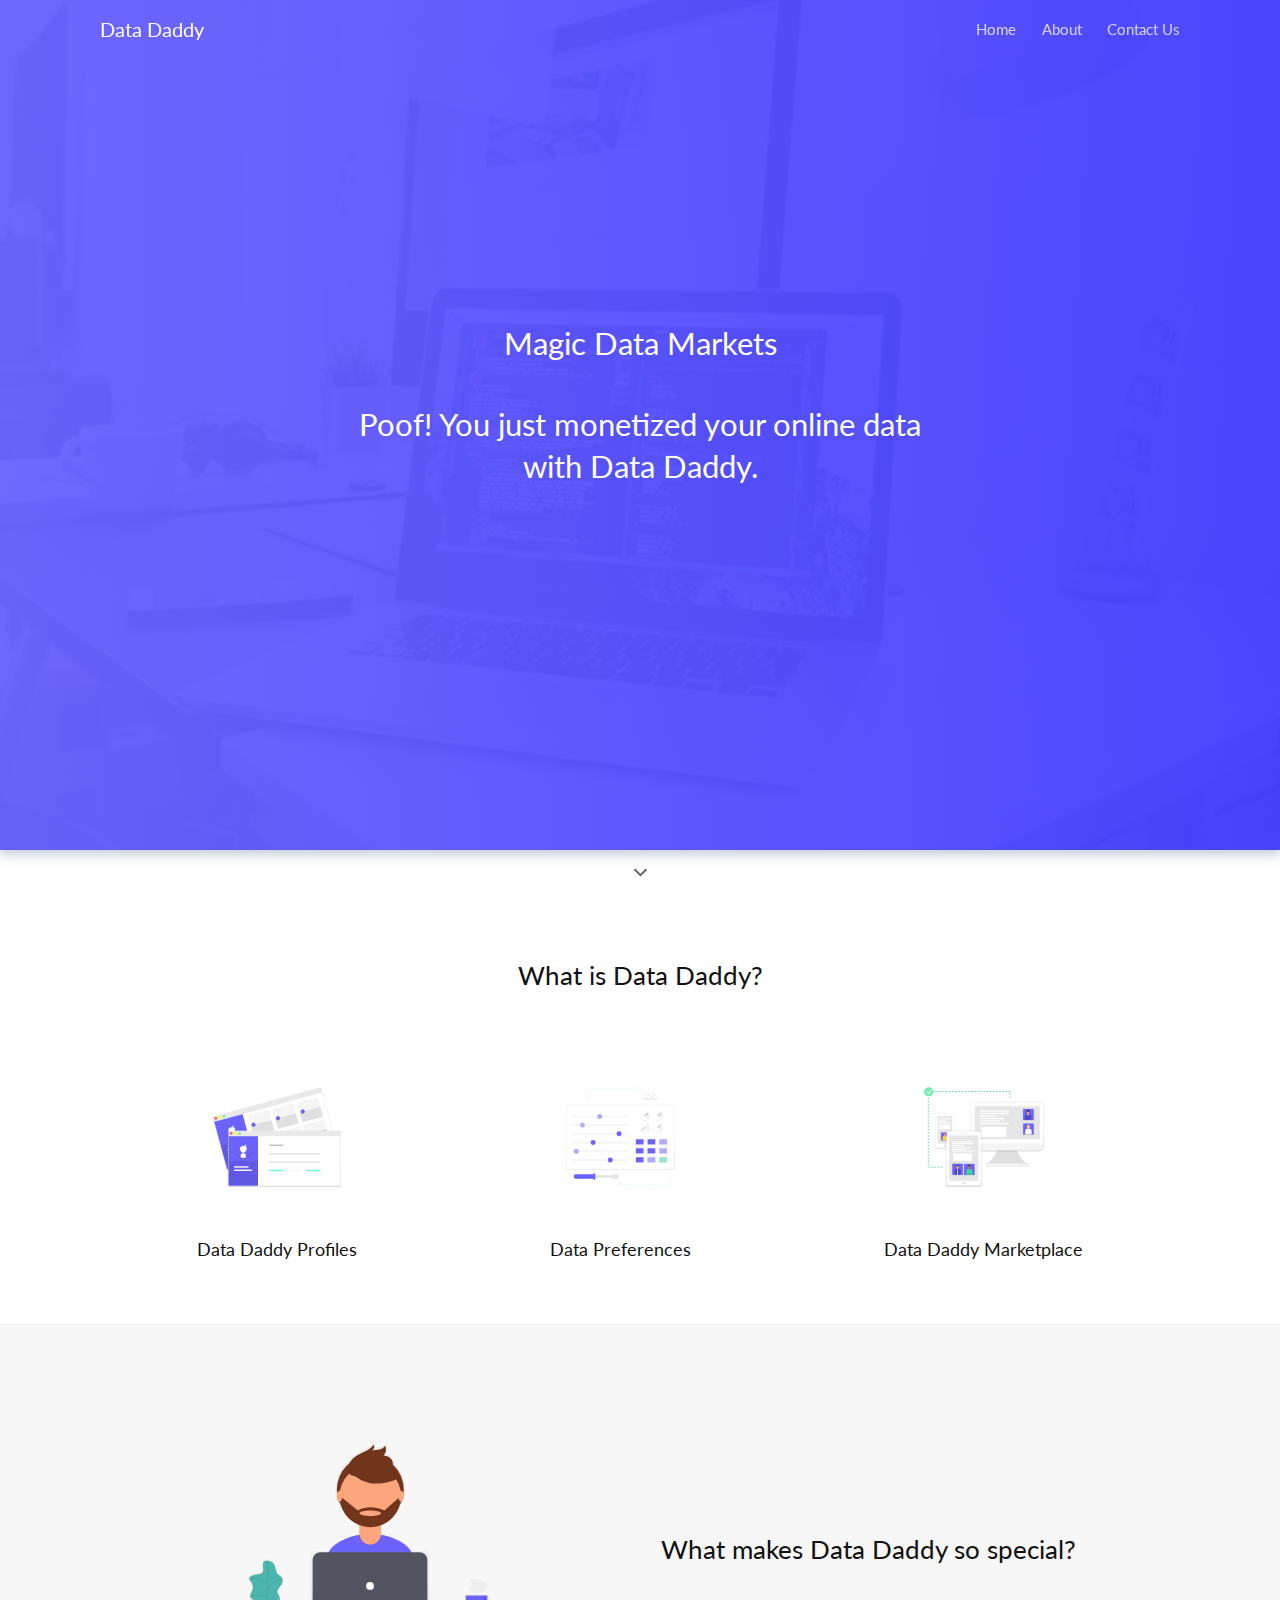
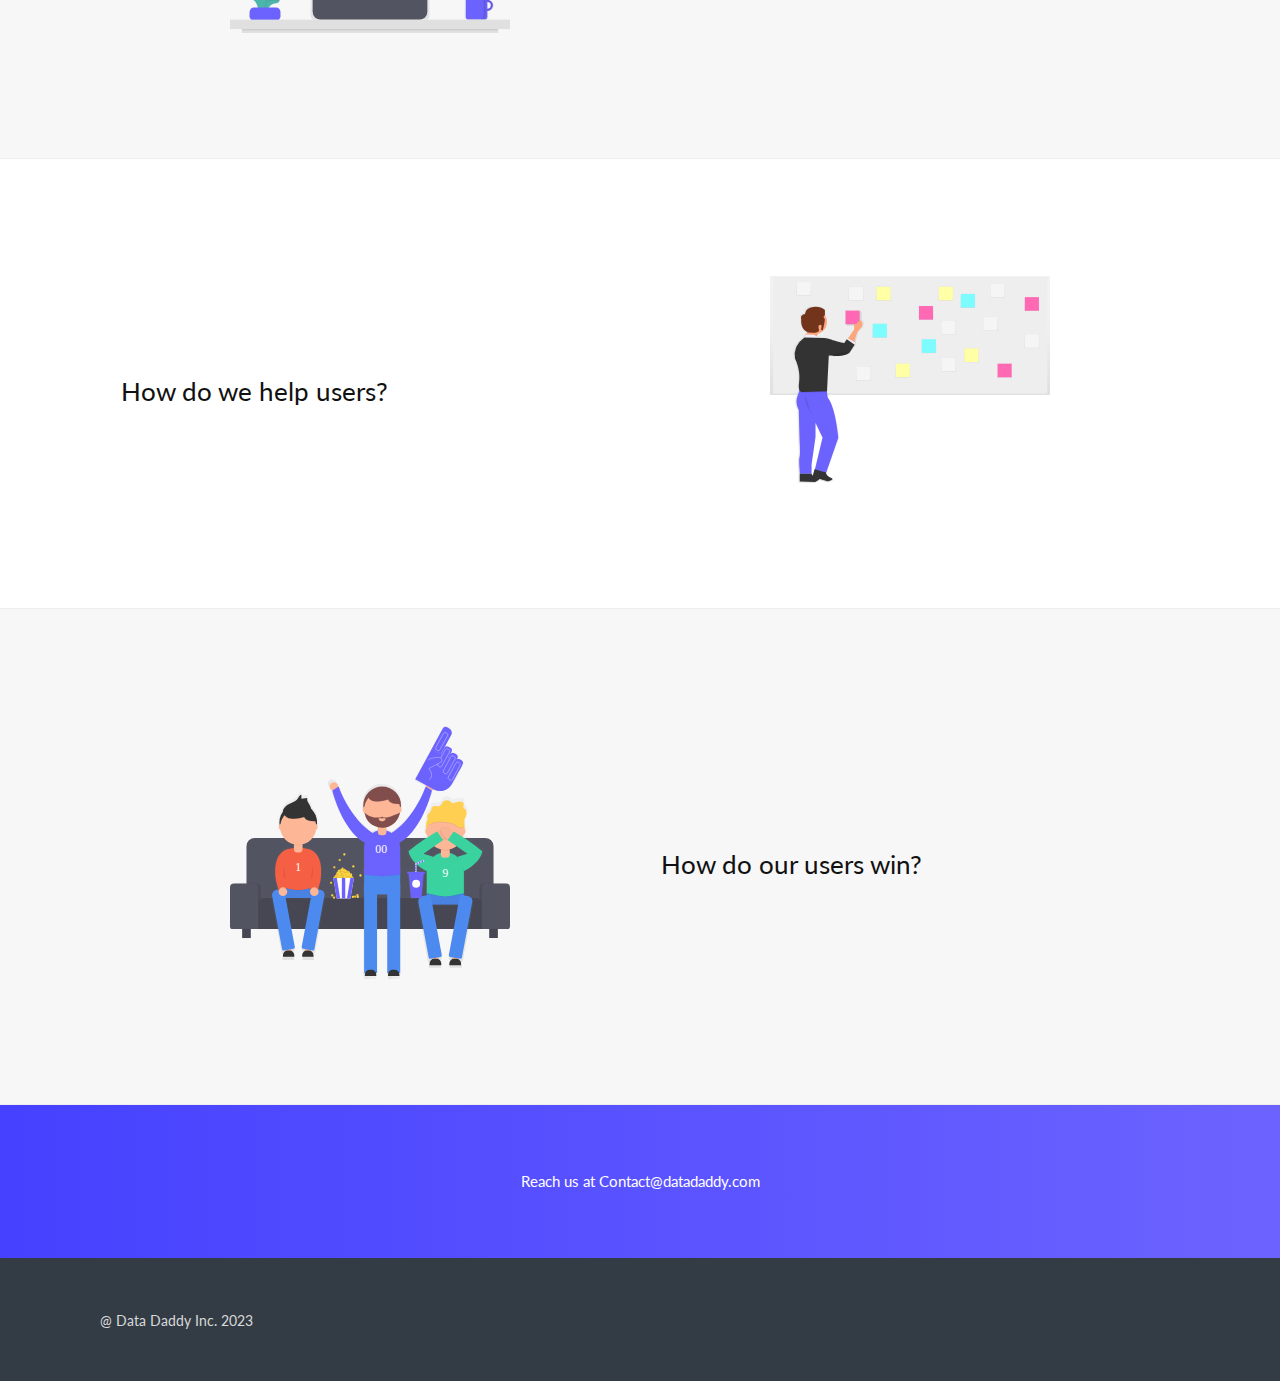
==== about.html @ 80dbdd55 "Add Privacy Policy" ====
<!DOCTYPE html>
<html lang='en'>
<head>
	<meta class="utf-8">
	<meta name="viewport" content="width=device-width, initial-scale=1, maximum-scale=1">
	<title>Data Daddy</title>
	<!-- Don't forget to add your metadata here -->
	<link rel='stylesheet' href='css/style.min.css' />
</head>
<body>
	<!-- Hero(extended) navbar -->
	<div class="navbar navbar--extended">
		<nav class="nav__mobile"></nav>
		<div class="container">
			<div class="navbar__inner">
				<a href="index.html" class="navbar__logo">Data Daddy</a>
				<nav class="navbar__menu">
					<ul>
                        <li><a href="index.html">Home</a></li>
                        <li><a href="about.html">About</a></li>
						<li><a href="contact.html">Contact Us</a></li>
					</ul>
				</nav>
				<div class="navbar__menu-mob"><a href="" id='toggle'><svg role="img" xmlns="http://www.w3.org/2000/svg" viewBox="0 0 448 512"><path fill="currentColor" d="M16 132h416c8.837 0 16-7.163 16-16V76c0-8.837-7.163-16-16-16H16C7.163 60 0 67.163 0 76v40c0 8.837 7.163 16 16 16zm0 160h416c8.837 0 16-7.163 16-16v-40c0-8.837-7.163-16-16-16H16c-8.837 0-16 7.163-16 16v40c0 8.837 7.163 16 16 16zm0 160h416c8.837 0 16-7.163 16-16v-40c0-8.837-7.163-16-16-16H16c-8.837 0-16 7.163-16 16v40c0 8.837 7.163 16 16 16z" class=""></path></svg></a></div>
			</div>
		</div>
	</div>
	<!-- Hero unit -->
	<div class="hero">
		<div class="hero__overlay hero__overlay--gradient"></div>
		<div class="hero__mask"></div>
		<div class="hero__inner">
			<div class="container">
				<div class="hero__content">
					<div class="hero__content__inner" id='navConverter'>
						<h1 class="hero__title">Magic Data Markets</h1>
						<h1 class="hero__title">Poof! You just monetized your online data with Data Daddy.</h1>
						<p class="hero__text"></p>
					</div>
				</div>
			</div>
		</div>
	</div>
	<div class="hero__sub">
		<span id="scrollToNext" class="scroll">
			<svg version="1.1" xmlns="http://www.w3.org/2000/svg" xmlns:xlink="http://www.w3.org/1999/xlink" x="0px" y="0px" class='hero__sub__down' fill="currentColor" width="512px" height="512px" viewBox="0 0 512 512" style="enable-background:new 0 0 512 512;" xml:space="preserve"><path d="M256,298.3L256,298.3L256,298.3l174.2-167.2c4.3-4.2,11.4-4.1,15.8,0.2l30.6,29.9c4.4,4.3,4.5,11.3,0.2,15.5L264.1,380.9c-2.2,2.2-5.2,3.2-8.1,3c-3,0.1-5.9-0.9-8.1-3L35.2,176.7c-4.3-4.2-4.2-11.2,0.2-15.5L66,131.3c4.4-4.3,11.5-4.4,15.8-0.2L256,298.3z"/></svg>
		</span>
	</div>
	<!-- Steps -->
	<div class="steps landing__section">
		<div class="container">
			<h2>What is Data Daddy?</h2>
			<p></p>
		</div>
		<div class="container">
			<div class="steps__inner">
				<div class="step">
					<div class="step__media">
						<img src="./images/undraw_tabs.svg" class="step__image">
					</div>
					<h4>Data Daddy Profiles</h4>
					<p class="step__text"></p>
				</div>
				<div class="step">
					<div class="step__media">
						<img src="./images/undraw_elements.svg" class="step__image">
					</div>
					<h4>Data Preferences</h4>
					<p class="step__text"></p>
				</div>
				<div class="step">
					<div class="step__media">
						<img src="./images/undraw_everywhere.svg" class="step__image">
					</div>
					<h4>Data Daddy Marketplace</h4>
					<p class="step__text"></p>
				</div>
			</div>
		</div>
	</div>
	<!-- Expanded sections -->
	<div class="expanded landing__section">
		<div class="container">
			<div class="expanded__inner">
				<div class="expanded__media">
					<img src="./images/undraw_designer.svg" class="expanded__image">
				</div>
				<div class="expanded__content">
					<h2 class="expanded__title">What makes Data Daddy so special?</h2>
					<p class="expanded__text"></p>
					<p class="expanded__text"></p>
				</div>
			</div>
		</div>
	</div>
	<div class="expanded landing__section">
		<div class="container">
			<div class="expanded__inner">
				<div class="expanded__media">
					<img src="./images/undraw_creation.svg" class="expanded__image">
				</div>
				<div class="expanded__content">
					<h2 class="expanded__title">How do we help users?</h2>
					<p class="expanded__text"> </p>
					<p class="expanded__text"></p>
				</div>
			</div>
		</div>
	</div>
	<div class="expanded landing__section">
		<div class="container">
			<div class="expanded__inner">
				<div class="expanded__media">
					<img src="./images/undraw_fans.svg" class="expanded__image">
				</div>
				<div class="expanded__content">
					<h2 class="expanded__title">How do our users win?</h2>
					<p class="expanded__text"></p>
					<p class="expanded__text"></p>
				</div>
			</div>
		</div>
	</div>
	<!-- Call To Action -->
	<div class="cta cta--reverse">
		<div class="container">
			<div class="cta__inner">
				<div class="cta__data">Reach us at  Contact@datadaddy.com</div>
			</div>
		</div>
	</div>
	<!-- Footer -->
	<div class="footer footer--dark">
		<div class="container">
			<div class="footer__inner">
				<div class="footer__data">@ Data Daddy Inc. 2023
					<div class="footer__data__item">
					</div>
				</div>
			</div>
		</div>
	</div>
<script src='js/app.min.js'></script>
</body>
</html>
---- css/style.min.css ----
@import url("https://fonts.googleapis.com/css?family=Lato:400");
/*! normalize.css v8.0.0 | MIT License | github.com/necolas/normalize.css */html{line-height:1.15;-webkit-text-size-adjust:100%}body{margin:0}h1{font-size:2em;margin:.67em 0}hr{-webkit-box-sizing:content-box;box-sizing:content-box;height:0;overflow:visible}pre{font-size:1em}a{background-color:transparent}abbr[title]{border-bottom:none;text-decoration:underline;-webkit-text-decoration:underline dotted;text-decoration:underline dotted}b,strong{font-weight:bolder}code,kbd,samp{font-family:monospace,monospace;font-size:1em}small{font-size:80%}sub,sup{font-size:75%;line-height:0;position:relative;vertical-align:baseline}sub{bottom:-.25em}sup{top:-.5em}img{border-style:none}button,input,optgroup,select,textarea{font-family:inherit;font-size:100%;line-height:1.15;margin:0}button,input{overflow:visible}button,select{text-transform:none}[type=button],[type=reset],[type=submit],button{-webkit-appearance:button}[type=button]::-moz-focus-inner,[type=reset]::-moz-focus-inner,[type=submit]::-moz-focus-inner,button::-moz-focus-inner{border-style:none;padding:0}[type=button]:-moz-focusring,[type=reset]:-moz-focusring,[type=submit]:-moz-focusring,button:-moz-focusring{outline:1px dotted ButtonText}fieldset{padding:.35em .75em .625em}legend{-webkit-box-sizing:border-box;box-sizing:border-box;color:inherit;display:table;max-width:100%;padding:0;white-space:normal}progress{vertical-align:baseline}textarea{overflow:auto}[type=checkbox],[type=radio]{-webkit-box-sizing:border-box;box-sizing:border-box;padding:0}[type=number]::-webkit-inner-spin-button,[type=number]::-webkit-outer-spin-button{height:auto}[type=search]{-webkit-appearance:textfield;outline-offset:-2px}[type=search]::-webkit-search-decoration{-webkit-appearance:none}::-webkit-file-upload-button{-webkit-appearance:button;font:inherit}details{display:block}summary{display:list-item}[hidden],template{display:none}html{-webkit-box-sizing:border-box;box-sizing:border-box;background-color:#fff}*,:after,:before{-webkit-box-sizing:inherit;box-sizing:inherit}.invisible{opacity:0;-webkit-transition:.7s;transition:.7s}.fakefield{display:none}.left-align{text-align:left}.center,center-align{text-align:center}.right-align{text-align:right}.stress{color:#111}img,svg{max-width:100%}.container{width:88%;max-width:1080px;margin:0 auto;position:relative}.row{display:block;width:100%;clear:both}.half{width:50%;overflow:auto;float:left}.text-container{max-width:640px}.text-container--center{margin-left:auto;margin-right:auto}.margin-right{margin-right:8pt}html{font-family:Lato,sans-serif;font-size:15px;color:#666;line-height:1.7;font-weight:400;-webkit-font-smoothing:antialiased;-moz-osx-font-smoothing:grayscale;text-rendering:optimizeLegibility;-moz-font-feature-settings:"liga" on}p{margin-bottom:1.3em}h1,h2,h3,h4{line-height:1.35;color:#111}h1,h2,h3,h4,h5,h6{margin:1.414em 0 .5em;font-weight:400}h5,h6{line-height:1.4;color:#666}h1{margin-top:0;font-size:2.074em}h2{font-size:1.728em}h3{font-size:1.44em}h4{font-size:1.2em}h6,small{font-size:.833em;margin:.25em 0}pre{font-family:monospace,monospace;font-size:.85rem;color:#111;width:-webkit-min-content;width:-moz-min-content;width:min-content;background:#f7f7f7;word-break:break-all;word-wrap:break-word;white-space:pre;padding:8pt 16pt;width:100%;overflow:auto;border:1px solid #eee}a{outline:0;text-decoration:none;-webkit-transition:.7s;transition:.7s;color:inherit}.link{color:#6c63ff;text-decoration:underline}@media (min-width:992px){.link:hover{color:#463aff}}.button,button{display:inline-block;padding:6pt 20pt;line-height:1.7;border:1px solid #6c63ff;color:#6c63ff;font-weight:400;-webkit-transition:.7s;white-space:nowrap;cursor:pointer;background-color:transparent;border-radius:30px;margin-bottom:1.3em;transition:.7s;text-align:center;text-decoration:none}.button:focus,.button:hover,button:focus,button:hover{outline:0}@media (min-width:992px){.button:hover,button:hover{border-color:#463aff;color:#463aff}}.button__primary{background-color:#6c63ff;border-color:#6c63ff;color:#fff}@media (min-width:992px){.button__primary:hover{background-color:#463aff;border-color:#463aff;color:#fff}}.button__accent{background-color:#06d19c;border-color:#06d19c;color:#fff}@media (min-width:992px){.button__accent:hover{background-color:#05bd8d;border-color:#05bd8d;color:#fff}}.button__delete{background-color:tomato;border-color:tomato;color:#fff}@media (min-width:992px){.button__delete:hover{background-color:#ff5233;border-color:#ff5233;color:#fff}}.button:disabled{opacity:.25;cursor:default;pointer-events:none}.button--fixed{width:160px}.button--fixed2{width:220px}form{margin-bottom:1.5em}form .double{-js-display:flex;display:-webkit-box;display:-ms-flexbox;display:flex;-webkit-box-pack:justify;-ms-flex-pack:justify;justify-content:space-between}form .double .half{max-width:48%}.form{margin-left:auto;margin-right:auto}label{margin-bottom:2pt;display:block;text-align:left;color:#666;font-size:.9em;padding-left:10pt}input[type=email],input[type=number],input[type=password],input[type=search],input[type=tel],input[type=text],input[type=url]{-webkit-appearance:none;-moz-appearance:none;appearance:none;border:1px solid #eee;width:100%;-webkit-transition:.7s;transition:.7s;color:#111;font-family:Lato,sans-serif;font-weight:400;padding:10pt 20pt;border-radius:30px;background-color:#f7f7f7;margin-bottom:1.4em;display:block}input[type=email]:focus,input[type=number]:focus,input[type=password]:focus,input[type=search]:focus,input[type=tel]:focus,input[type=text]:focus,input[type=url]:focus{border-color:rgba(108,99,255,.5);outline:0;background-color:#fff}textarea{-webkit-appearance:none;-moz-appearance:none;appearance:none;border:1px solid #eee;width:100%;-webkit-transition:.7s;transition:.7s;color:#111;font-family:Lato,sans-serif;font-weight:400;padding:12pt 24pt;border-radius:30px;background-color:#f7f7f7;margin-bottom:1.4em;display:block;resize:none;min-height:8em;outline:0}textarea:focus{border-color:rgba(108,99,255,.5);outline:0;background-color:#fff}select{border:1px solid #eee;width:100%;-webkit-transition:.7s;transition:.7s;color:#111;font-family:Lato,sans-serif;font-weight:400;padding:10pt 20pt;margin-bottom:1.4em;display:block;border-radius:30px;background-color:#f7f7f7;outline:0;-webkit-appearance:none;-moz-appearance:none;background-image:url('data:image/svg+xml;utf8,<svg aria-hidden="true" data-prefix="fas" data-icon="caret-down" role="img" xmlns="http://www.w3.org/2000/svg" viewBox="0 0 320 512" class="svg-inline--fa fa-caret-down fa-w-10 fa-3x"><path fill="currentColor" d="M31.3 192h257.3c17.8 0 26.7 21.5 14.1 34.1L174.1 354.8c-7.8 7.8-20.5 7.8-28.3 0L17.2 226.1C4.6 213.5 13.5 192 31.3 192z" class=""></path></svg>');background-repeat:no-repeat;background-position:95%;background-size:.8em}select::-ms-expand{display:none}::-webkit-input-placeholder{font-size:.9em;opacity:.65;color:#666}:-moz-placeholder,::-moz-placeholder{font-size:.9em;opacity:.65;color:#666}:-ms-input-placeholder{font-size:.9em;opacity:.65;color:#666}[type=radio]:checked,[type=radio]:not(:checked){position:absolute;left:-9999px;visibility:hidden;-webkit-transition:.28s ease;transition:.28s ease}[type=radio]:checked+label,[type=radio]:not(:checked)+label{position:relative;padding-left:2em;cursor:pointer;display:inline-block;height:1.7em;line-height:1.7em;-webkit-transition:.28s ease;transition:.28s ease;-webkit-user-select:none;-moz-user-select:none;-ms-user-select:none;user-select:none}[type=radio]+label:after,[type=radio]+label:before{content:"";position:absolute;left:0;top:0;margin:3px;width:1.2em;height:1.2em;z-index:0;-webkit-transition:.28s ease;transition:.28s ease}[type=radio]:not(:checked)+label:after,[type=radio]:not(:checked)+label:before{-webkit-transition:.28s ease;transition:.28s ease;border-radius:50%;border:1px solid #666}[type=radio]:not(:checked)+label:after{z-index:-1;-webkit-transform:scale(0);-ms-transform:scale(0);transform:scale(0)}[type=radio]:checked+label:before{border-radius:50%;border:1px solid transparent}[type=radio]:checked+label:after{border-radius:50%;border:1px solid #6c63ff;background-color:#6c63ff;z-index:0;-webkit-transform:scale(1.02);-ms-transform:scale(1.02);transform:scale(1.02)}[type=radio]:disabled:checked+label:before,[type=radio]:disabled:not(:checked)+label:before{background-color:transparent;border-color:#eee;cursor:default}[type=radio]:disabled+label{color:#eee;cursor:default}[type=radio]:disabled:not(:checked)+label:before{border-color:#eee}[type=radio]:disabled:checked+label:after{background-color:#eee;border-color:#666}[type=checkbox]:checked,[type=checkbox]:not(:checked){position:absolute;left:-9999px;visibility:hidden}[type=checkbox]+label{position:relative;padding-left:2em;cursor:pointer;display:inline-block;height:25px;line-height:25px;font-size:.9em;-webkit-user-select:none;-moz-user-select:none;-khtml-user-select:none;-ms-user-select:none}[type=checkbox]+label:before{content:"";position:absolute;top:0;left:3px;width:15px;height:15px;z-index:0;border:1px solid #666;border-radius:1px;margin-top:4px;-webkit-transition:.2s;transition:.2s}[type=checkbox]:not(:checked):disabled+label:before{border:none;background-color:#eee}[type=checkbox]:checked+label:before{top:-2px;left:-2px;width:10px;height:18px;border-top:2px solid transparent;border-left:2px solid transparent;border-right:2px solid #06d19c;border-bottom:2px solid #06d19c;-webkit-transform:rotate(40deg);-ms-transform:rotate(40deg);transform:rotate(40deg);-webkit-backface-visibility:hidden;backface-visibility:hidden;-webkit-transform-origin:100% 100%;-ms-transform-origin:100% 100%;transform-origin:100% 100%}[type=checkbox]:checked:disabled+label:before{border-right:2px solid #eee;border-bottom:2px solid #eee}.landing__section{padding:24pt 0}.landing__section:nth-child(odd){background-color:#f7f7f7;border-top:1px solid #eee;border-bottom:1px solid #eee}.navbar{position:fixed;z-index:100;width:100%;background-color:#6c63ff;-webkit-transition:.7s;transition:.7s}.navbar--nofixed{position:relative;z-index:3}.navbar__inner{-js-display:flex;display:-webkit-box;display:-ms-flexbox;display:flex;-webkit-box-align:center;-ms-flex-align:center;align-items:center;-webkit-box-pack:justify;-ms-flex-pack:justify;justify-content:space-between;height:60px;color:#fff;-webkit-transition:.7s;transition:.7s}.navbar__logo{font-size:1.325rem;-webkit-transition:0;transition:0;color:#fff;text-decoration:none}.navbar__menu{display:none}.navbar__menu--noMob{display:block}@media (min-width:992px){.navbar__menu{display:block}}.navbar__menu li{margin-left:4pt;-webkit-backface-visibility:hidden;backface-visibility:hidden;display:inline-block}@media (min-width:992px){.navbar__menu li{margin-left:16pt}}.navbar__menu a{color:#fff}@media (min-width:992px){.navbar__menu a{opacity:.75}.navbar__menu a:hover{opacity:1}.navbar__menu a:after{display:block;content:"";border-bottom:1px solid #fff;-webkit-transform:scaleX(0);-ms-transform:scaleX(0);transform:scaleX(0);-webkit-transition:-webkit-transform .25s ease-in-out;transition:-webkit-transform .25s ease-in-out;transition:transform .25s ease-in-out;transition:transform .25s ease-in-out,-webkit-transform .25s ease-in-out}.navbar__menu a:hover:after{-webkit-transform:scaleX(1);-ms-transform:scaleX(1);transform:scaleX(1)}}.navbar__menu-mob{display:block}.navbar__menu-mob--noMob{display:none}@media (min-width:992px){.navbar__menu-mob{display:none}}.navbar--extended{background-color:transparent}.navbar--extended .navbar__inner{height:60px;color:#fff}

/*! responsive-nav.js 1.0.39 by @viljamis */.nav__mobile ul{margin:0;padding:0;width:100%;display:block;list-style:none;background-color:#333c44;color:#fff}.nav__mobile li{width:60%;margin-left:auto;margin-right:auto;padding:1em 0;display:block;border-bottom:1px solid hsla(0,0%,100%,.1)}.nav__mobile li:last-child{border-bottom:none}.js .nav__mobile{clip:rect(0 0 0 0);max-height:0;position:absolute;display:block;overflow:hidden;zoom:1}.nav__mobile.opened{max-height:9999px}.nav-toggle{-webkit-tap-highlight-color:rgba(0,0,0,0);-webkit-touch-callout:none;-webkit-user-select:none;-moz-user-select:none;-ms-user-select:none;-o-user-select:none;user-select:none}@media (min-width:992px){.js .nav__mobile{position:relative}.js .nav__mobile.closed{max-height:none}.nav-toggle{display:none}}#toggle svg{height:1.2em;width:1.2em;vertical-align:middle}.hero{position:relative;width:100%;background-image:url(../images/evie_default_bg.jpeg);-webkit-box-shadow:0 4px 11px rgba(124,146,169,.5);box-shadow:0 4px 11px rgba(124,146,169,.5);background-size:cover;background-position:50%;background-repeat:no-repeat;color:#fff}.hero__inner{position:relative;z-index:3}.hero__overlay{position:absolute;height:100%;width:100%;opacity:.96;z-index:1;background-color:#6c63ff}.hero__overlay--gradient{background:-webkit-gradient(linear,left top,right top,from(#6c63ff),to(#4641ff));background:linear-gradient(90deg,#6c63ff,#4641ff)}.hero__overlay--gradientVertical{background:-webkit-gradient(linear,left top,left bottom,from(#6c63ff),to(#4641ff));background:linear-gradient(180deg,#6c63ff,#4641ff)}.hero__mask{position:absolute;height:100%;width:100%;background-image:url('data:image/svg+xml;utf8,<svg xmlns="http://www.w3.org/2000/svg" xmlns:xlink="http://www.w3.org/1999/xlink" width="1920" height="1080" viewBox="0 0 1920 1080"><defs><linearGradient id="06714b97-aec8-4b7e-bf3d-1e20f95f612e" y1="809.5" x2="958" y2="809.5" gradientTransform="matrix(1, 0, 0, -1, 0, 1082)" gradientUnits="userSpaceOnUse"><stop offset="0" stop-color="#fff" stop-opacity="0"/><stop offset="1" stop-color="#fff" stop-opacity="0.05"/></linearGradient></defs><title>hero</title><rect id="0567095b-2cf7-4407-b8ab-ec2abe52d830" data-name="&lt;Path&gt;" y="545" width="1920" height="535" fill="#fff" opacity="0.05" style="isolation:isolate"/><polygon id="82ca9a61-a0a1-49cc-9805-a3533c693bad" data-name="&lt;Path&gt;" points="958 545 0 545 0 0 770.96 0 958 545" fill="url(#06714b97-aec8-4b7e-bf3d-1e20f95f612e)"/></svg>');background-size:cover;background-position:50%;background-repeat:no-repeat;opacity:.66;z-index:2}.hero__content{-js-display:flex;display:-webkit-box;display:-ms-flexbox;display:flex;-webkit-box-align:center;-ms-flex-align:center;align-items:center;-webkit-box-pack:center;-ms-flex-pack:center;justify-content:center;min-height:calc(100vh - 50px);padding:92px 0;overflow:auto}.hero__content__inner{width:100%;max-width:600px;text-align:center}.hero__title{color:inherit;margin-bottom:1.25em}.hero__text{opacity:.85;line-height:1.7;text-align:left;font-size:1.1em}.hero .button{margin:12pt 8pt}.hero__button{color:#fff;border-color:#fff}@media (min-width:992px){.hero__button:hover{color:#e3e3e3;border-color:#e3e3e3}}.hero__sub{-js-display:flex;display:-webkit-box;display:-ms-flexbox;display:flex;-webkit-box-pack:center;-ms-flex-pack:center;justify-content:center;-webkit-box-align:center;-ms-flex-align:center;align-items:center;height:50px}.hero__sub__down{width:1rem;height:1rem;color:#666;-webkit-transition:.7s;transition:.7s;cursor:pointer}@media (min-width:992px){.hero__sub__down:hover{color:#6c63ff}}#scrollToNext{-webkit-transition:.7s;transition:.7s}.hero--full .hero__content{min-height:100vh}.hero--full+.hero__sub{display:none}.steps{text-align:center;padding:16pt 0}@media (min-width:992px){.steps__inner{-js-display:flex;display:-webkit-box;display:-ms-flexbox;display:flex;-ms-flex-pack:distribute;justify-content:space-around}}.step{padding:16pt 0;text-align:center;width:100%;border-top:1px solid #eee;overflow:auto}.step:first-child{border-top:none}@media (min-width:992px){.step{border-top:none;width:auto}}.step__media{margin:16pt 0}@media (min-width:992px){.step__media{margin:32pt 0}}.step__image{max-height:100px;max-width:222px;margin-top:8pt;-webkit-user-drag:none;-khtml-user-drag:none;-moz-user-drag:none;-o-user-drag:none;user-drag:none}@media (min-width:600px){.step__image{max-width:none}}.step__text{max-width:36ch;text-align:left;margin-left:auto;margin-right:auto}.expanded{padding:72pt 0}.expanded__inner{-js-display:flex;display:-webkit-box;display:-ms-flexbox;display:flex;-webkit-box-pack:justify;-ms-flex-pack:justify;justify-content:space-between;-webkit-box-align:center;-ms-flex-align:center;align-items:center;-webkit-box-orient:vertical;-webkit-box-direction:normal;-ms-flex-direction:column;flex-direction:column}@media (min-width:992px){.expanded__inner{-webkit-box-orient:horizontal;-webkit-box-direction:normal;-ms-flex-direction:row;flex-direction:row}}.expanded__media{-webkit-box-ordinal-group:2;-ms-flex-order:1;order:1;text-align:center}@media (min-width:992px){.expanded__media{width:50%;-ms-flex-negative:0;flex-shrink:0;-webkit-box-ordinal-group:unset;-ms-flex-order:unset;order:unset}}.expanded__content{-webkit-box-ordinal-group:3;-ms-flex-order:2;order:2}@media (min-width:992px){.expanded__content{padding:0 16pt;width:50%;-ms-flex-negative:0;flex-shrink:0;-webkit-box-ordinal-group:unset;-ms-flex-order:unset;order:unset}}.expanded:nth-child(2n) .expanded__media{-webkit-box-ordinal-group:2;-ms-flex-order:1;order:1}@media (min-width:992px){.expanded:nth-child(2n) .expanded__media{-webkit-box-ordinal-group:2;-ms-flex-order:1;order:1}}.expanded__image{width:90%;max-width:220px;padding:16pt 0}@media (min-width:992px){.expanded__image{max-width:280px}}.expanded__title{max-width:550px}.expanded__text{max-width:60ch}.cta{background:-webkit-gradient(linear,left top,right top,from(#6c63ff),to(#4641ff));background:linear-gradient(90deg,#6c63ff,#4641ff);color:#fff;padding:48pt 0;text-align:center}.cta--reverse{background:-webkit-gradient(linear,right top,left top,from(#6c63ff),to(#4641ff));background:linear-gradient(270deg,#6c63ff,#4641ff)}.cta--plain{background:#6c63ff}.cta--secondary{background:#4641ff}.cta__title{color:inherit}.cta__sub{opacity:.85;max-width:58ch;margin:16pt auto 24pt}.cta__sub--center{text-align:center}.footer{background-color:#fff;padding:36pt 0}.footer__inner{-js-display:flex;display:-webkit-box;display:-ms-flexbox;display:flex;-webkit-box-pack:justify;-ms-flex-pack:justify;justify-content:space-between;-webkit-box-orient:vertical;-webkit-box-direction:normal;-ms-flex-direction:column;flex-direction:column}@media (min-width:600px){.footer__inner{-webkit-box-orient:horizontal;-webkit-box-direction:normal;-ms-flex-direction:row;flex-direction:row}}.footer__textLogo{-ms-flex-negative:0;flex-shrink:0;padding-right:16pt;display:block;cursor:pointer;color:#6c63ff;font-size:1.225rem;min-width:33%;margin-bottom:1.5rem}@media (min-width:600px){.footer__textLogo{margin-bottom:0}}@media (min-width:992px){.footer__textLogo{min-width:25%;font-size:1.325rem}}.footer__data{-js-display:flex;display:-webkit-box;display:-ms-flexbox;display:flex;-webkit-box-flex:1;-ms-flex-positive:1;flex-grow:1;-webkit-box-pack:justify;-ms-flex-pack:justify;justify-content:space-between;padding-top:.25rem;-ms-flex-wrap:wrap;flex-wrap:wrap;-webkit-box-orient:vertical;-webkit-box-direction:normal;-ms-flex-direction:column;flex-direction:column;font-size:.9rem}@media (min-width:992px){.footer__data{-ms-flex-wrap:nowrap;flex-wrap:nowrap;-webkit-box-orient:horizontal;-webkit-box-direction:normal;-ms-flex-direction:row;flex-direction:row}}.footer__data__item{padding-bottom:.5rem;display:inline-block;margin-bottom:8pt}.footer__link{color:#6c63ff;border-bottom:1px dotted #6c63ff;padding-bottom:1pt;-webkit-transition:.7s;transition:.7s}@media (min-width:992px){.footer__link:hover{color:#fafafa;border-color:#fafafa}}.footer__row{margin-bottom:8pt}.footer--dark{background-color:#333c44}.footer--dark .footer__textLogo{color:#fff}.footer--dark .footer__inner{color:#d9d9d9}.footer--dark .footer__link{color:#d9d9d9;border-color:#d9d9d9}@media (min-width:992px){.footer--dark .footer__link:hover{color:#fff;border-color:#fff}}.auth{padding-top:102.66667px}.auth__inner{min-height:calc(100vh - 188px);-js-display:flex;display:-webkit-box;display:-ms-flexbox;display:flex;-webkit-box-align:center;-ms-flex-align:center;align-items:center;-webkit-box-orient:vertical;-webkit-box-direction:normal;-ms-flex-direction:column;flex-direction:column;-webkit-box-pack:center;-ms-flex-pack:center;justify-content:center}@media (min-width:992px){.auth__inner{-webkit-box-orient:horizontal;-webkit-box-direction:normal;-ms-flex-direction:row;flex-direction:row}}@media (min-width:992px){.auth__media{width:50%;-ms-flex-negative:0;flex-shrink:0}}.auth__media img,.auth__media svg{max-height:150px;max-width:90%;-webkit-user-drag:none;-khtml-user-drag:none;-moz-user-drag:none;-o-user-drag:none;user-drag:none;-webkit-touch-callout:none;-webkit-user-select:none;-moz-user-select:none;-ms-user-select:none;user-select:none}@media (min-width:600px){.auth__media img,.auth__media svg{max-height:300px}}@media (min-width:992px){.auth__media img,.auth__media svg{max-height:400px}}.auth__auth{text-align:center}@media (min-width:992px){.auth__auth{width:50%;-ms-flex-negative:0;flex-shrink:0}}.auth__title{font-size:1.728em}.page__header{position:relative;color:#fff;-webkit-box-shadow:0 4px 11px rgba(124,146,169,.5);box-shadow:0 4px 11px rgba(124,146,169,.5);width:100%}.page__header__inner{padding:66px 0 0;position:relative;z-index:3}.page__header__content{-js-display:flex;display:-webkit-box;display:-ms-flexbox;display:flex;-webkit-box-align:center;-ms-flex-align:center;align-items:center;-webkit-box-pack:center;-ms-flex-pack:center;justify-content:center;padding:32pt 0;overflow:auto}.page__header__content__inner{width:100%;max-width:66ch;text-align:center}.page__header__title{color:inherit;margin-bottom:1.25em}.page__header__text{opacity:.85;line-height:1.7;text-align:left}.page{padding:24pt 0}@media (min-width:992px){.page__inner{-js-display:flex;display:-webkit-box;display:-ms-flexbox;display:flex}}.page__menu{width:100%;position:relative}@media (min-width:992px){.page__menu{display:block;width:300px;-ms-flex-negative:0;flex-shrink:0}}.page__main{-webkit-box-flex:1;-ms-flex-positive:1;flex-grow:1}.page__main__title{margin-top:.75em}.page__image{max-width:100%}.app__header{position:relative;color:#fff;-webkit-box-shadow:0 4px 11px rgba(124,146,169,.5);box-shadow:0 4px 11px rgba(124,146,169,.5);width:100%}.app__header__inner{padding:66px 0 0;position:relative;z-index:3}.app__header__content{-js-display:flex;display:-webkit-box;display:-ms-flexbox;display:flex;-webkit-box-align:center;-ms-flex-align:center;align-items:center;-webkit-box-pack:center;-ms-flex-pack:center;justify-content:center;padding:32pt 0;overflow:auto}.app__header__content__inner{width:100%;max-width:66ch;text-align:center}.app__header__title{color:inherit;margin-bottom:1.25em}.app__header__text{opacity:.85;line-height:1.7;text-align:left}.app{padding:81.33333px 0}@media (min-width:992px){.app__inner{-js-display:flex;display:-webkit-box;display:-ms-flexbox;display:flex}}.app__menu{width:100%;position:relative}@media (min-width:992px){.app__menu{display:block;width:300px;-ms-flex-negative:0;flex-shrink:0}}.app__main{-webkit-box-flex:1;-ms-flex-positive:1;flex-grow:1}.app__main__title{margin-top:.75em}.app__image,.vMenu{max-width:100%}.vMenu{padding:0;list-style-type:none;-js-display:flex;display:-webkit-box;display:-ms-flexbox;display:flex;-ms-flex-wrap:wrap;flex-wrap:wrap;-webkit-box-pack:justify;-ms-flex-pack:justify;justify-content:space-between;border-bottom:1px solid #eee}@media (min-width:992px){.vMenu{display:inline-block;border-bottom:none}}.vMenu li{display:inline-block;margin-bottom:1em;width:48%;padding-left:16pt}@media (min-width:992px){.vMenu li{padding-left:0;display:block;width:auto}}.vMenu a{display:block}@media (min-width:992px){.vMenu a{display:inline-block;opacity:.85}.vMenu a:hover{opacity:1;color:#6c63ff}.vMenu a:after{display:block;content:"";border-bottom:1px solid #6c63ff;-webkit-transform:scaleX(0);-ms-transform:scaleX(0);transform:scaleX(0);-webkit-transition:-webkit-transform .25s ease-in-out;transition:-webkit-transform .25s ease-in-out;transition:transform .25s ease-in-out;transition:transform .25s ease-in-out,-webkit-transform .25s ease-in-out}.vMenu a:hover:after{-webkit-transform:scaleX(1);-ms-transform:scaleX(1);transform:scaleX(1)}}.vMenu>ul{margin-top:-.65em;padding-left:1.5em;margin-bottom:.75em}.vMenu>ul li{opacity:.85;font-size:.95em;margin-bottom:.25em}.vMenu>ul li:before{content:"-";margin-right:.5em}.vMenu--active{color:#6c63ff}.vMenu--active:before{content:"\2014";margin-right:.333em}@media (min-width:992px){.vMenu--active{opacity:1;color:#6c63ff}.vMenu--active:after{display:block;content:"";border-bottom:1px solid #6c63ff;-webkit-transform:none;-ms-transform:none;transform:none;-webkit-transition:none;transition:none}}
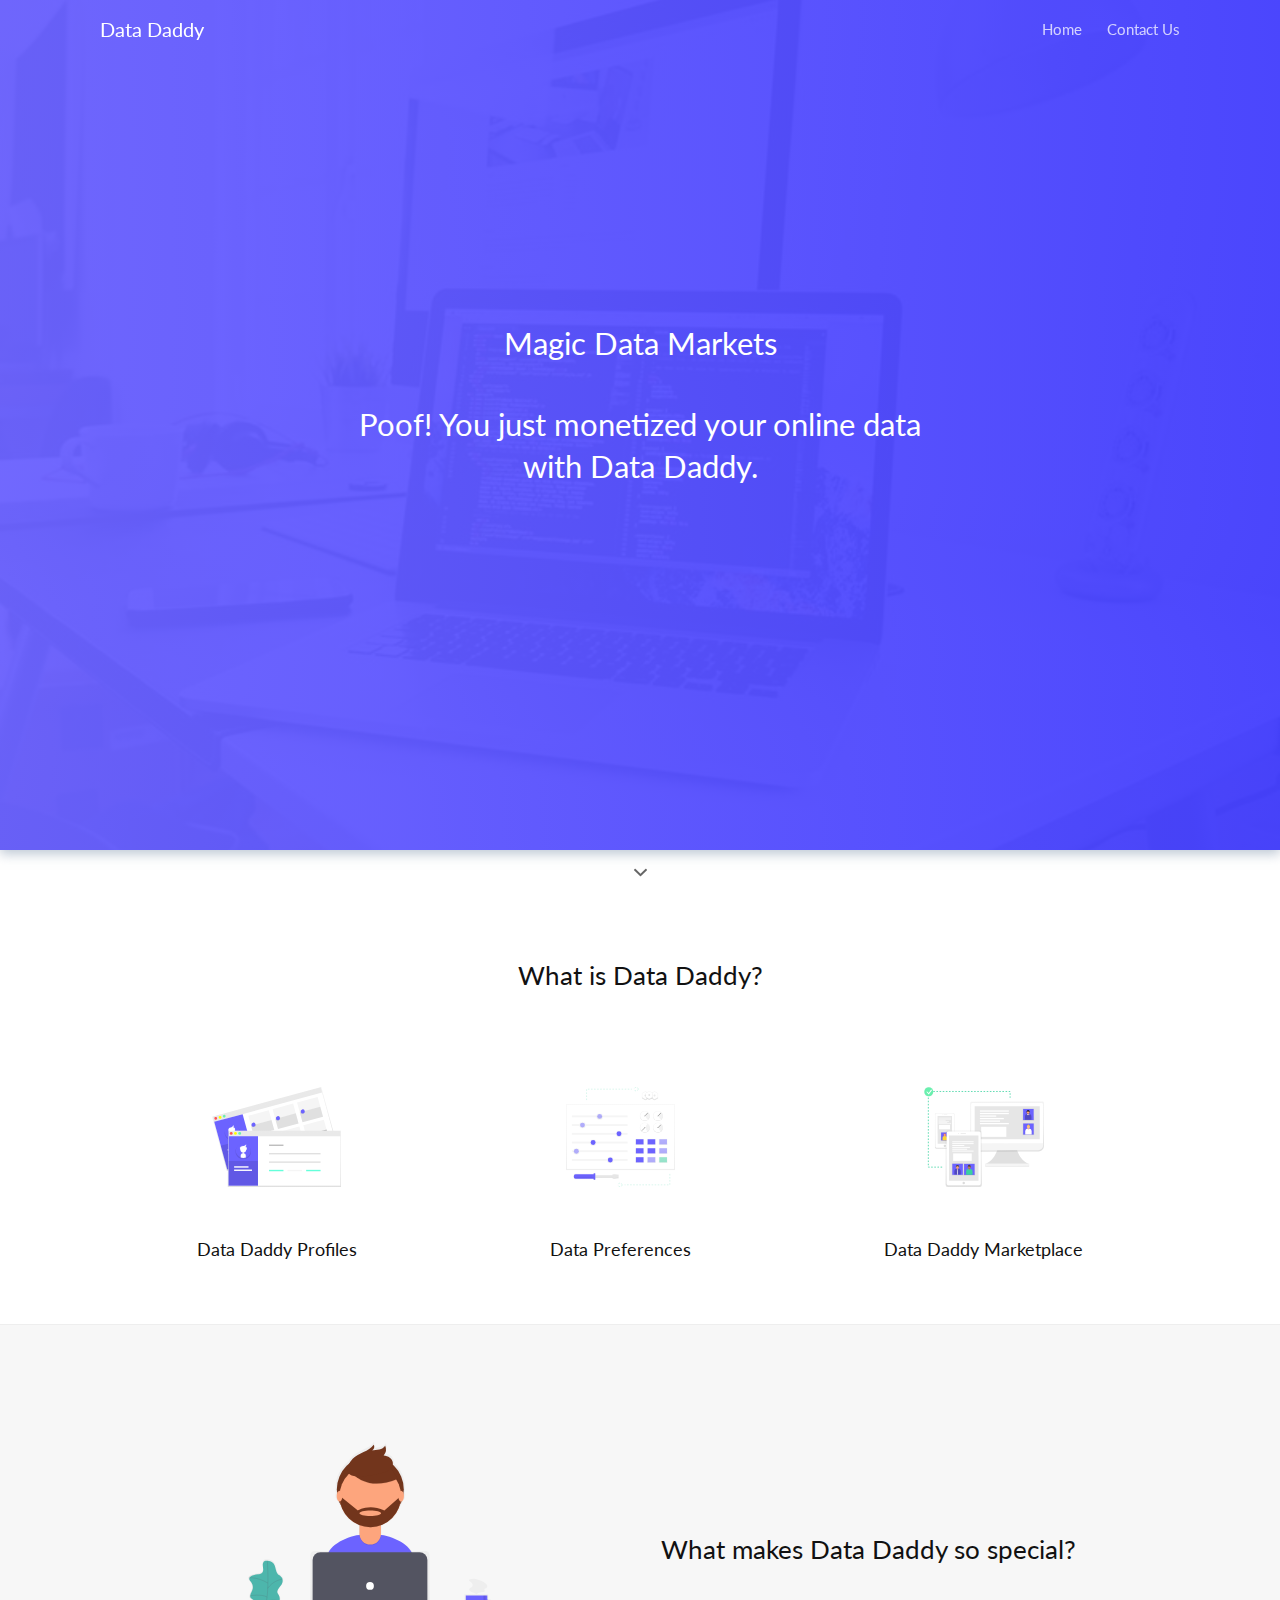
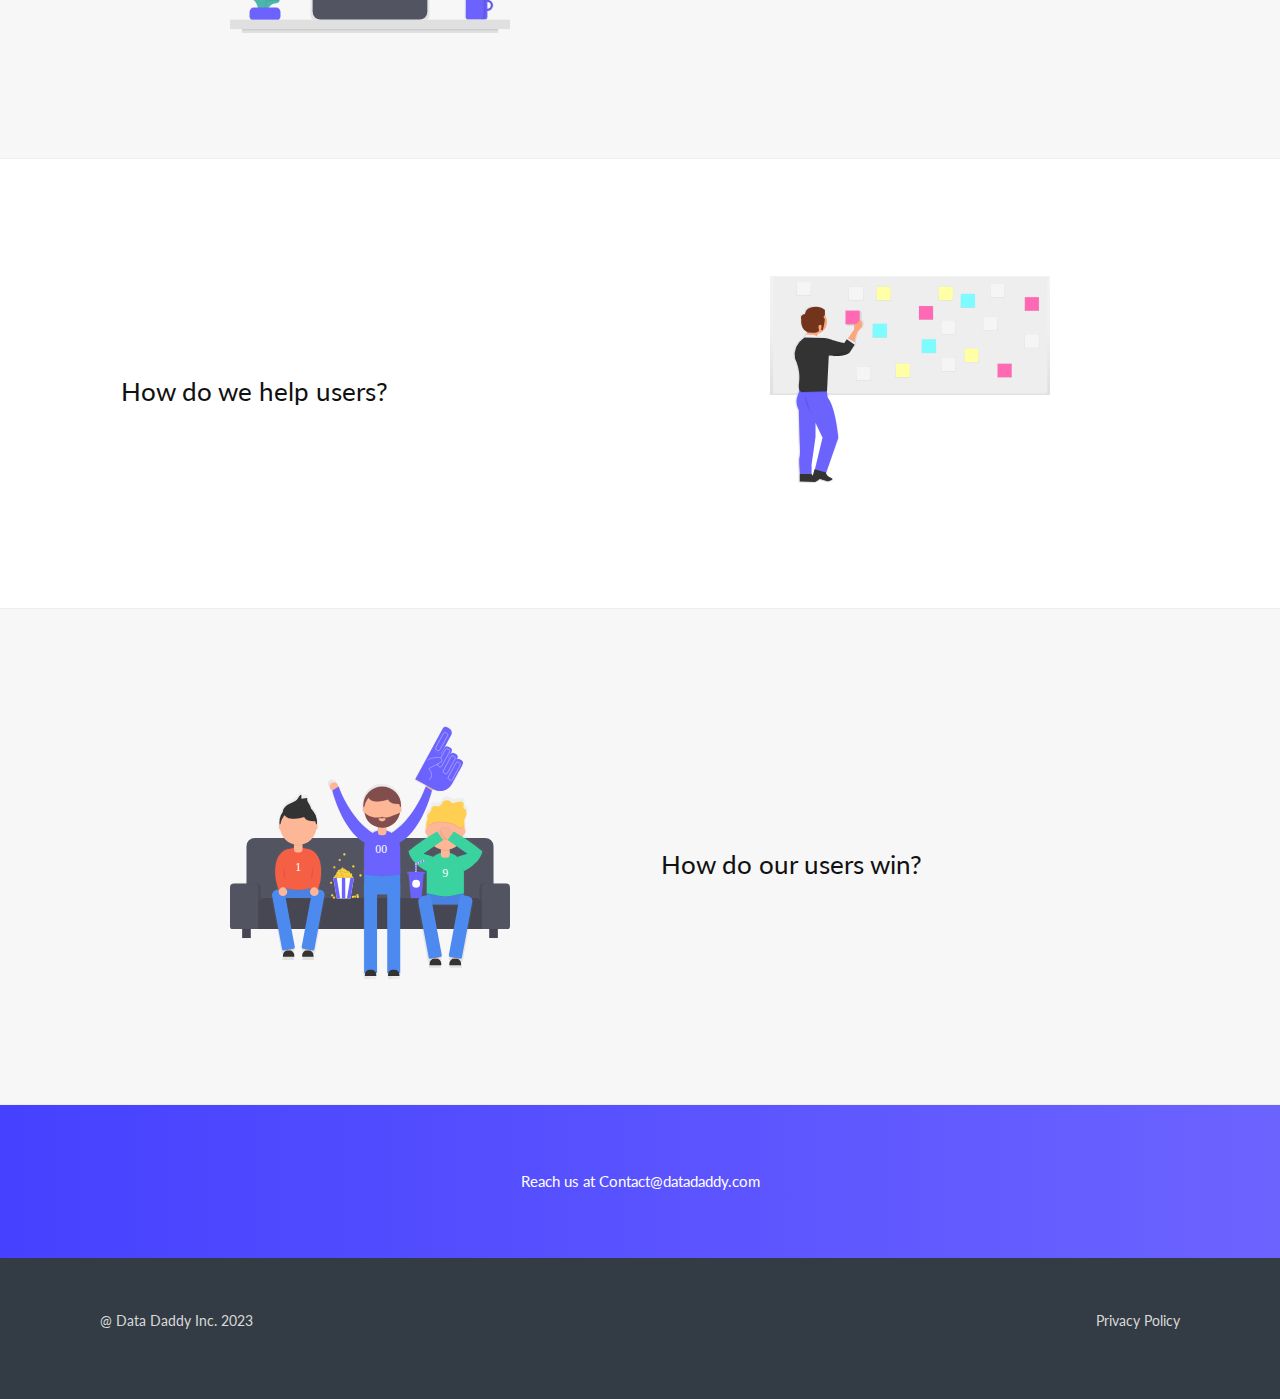
==== commit 8ba741a8: "Footer Updates" ====
--- a/about.html
+++ b/about.html
@@ -17,7 +17,7 @@
 				<nav class="navbar__menu">
 					<ul>
                         <li><a href="index.html">Home</a></li>
-                        <li><a href="about.html">About</a></li>
+                        <!-- <li><a href="about.html">About</a></li> -->
 						<li><a href="contact.html">Contact Us</a></li>
 					</ul>
 				</nav>
@@ -133,8 +133,9 @@
 	<div class="footer footer--dark">
 		<div class="container">
 			<div class="footer__inner">
-				<div class="footer__data">@ Data Daddy Inc. 2023
-					<div class="footer__data__item">
+				<div class="footer__data">@ Data Daddy Inc. 2023  
+					<div class="footer__data__item"><a href="privacy.html">Privacy Policy</a>
+						
 					</div>
 				</div>
 			</div>
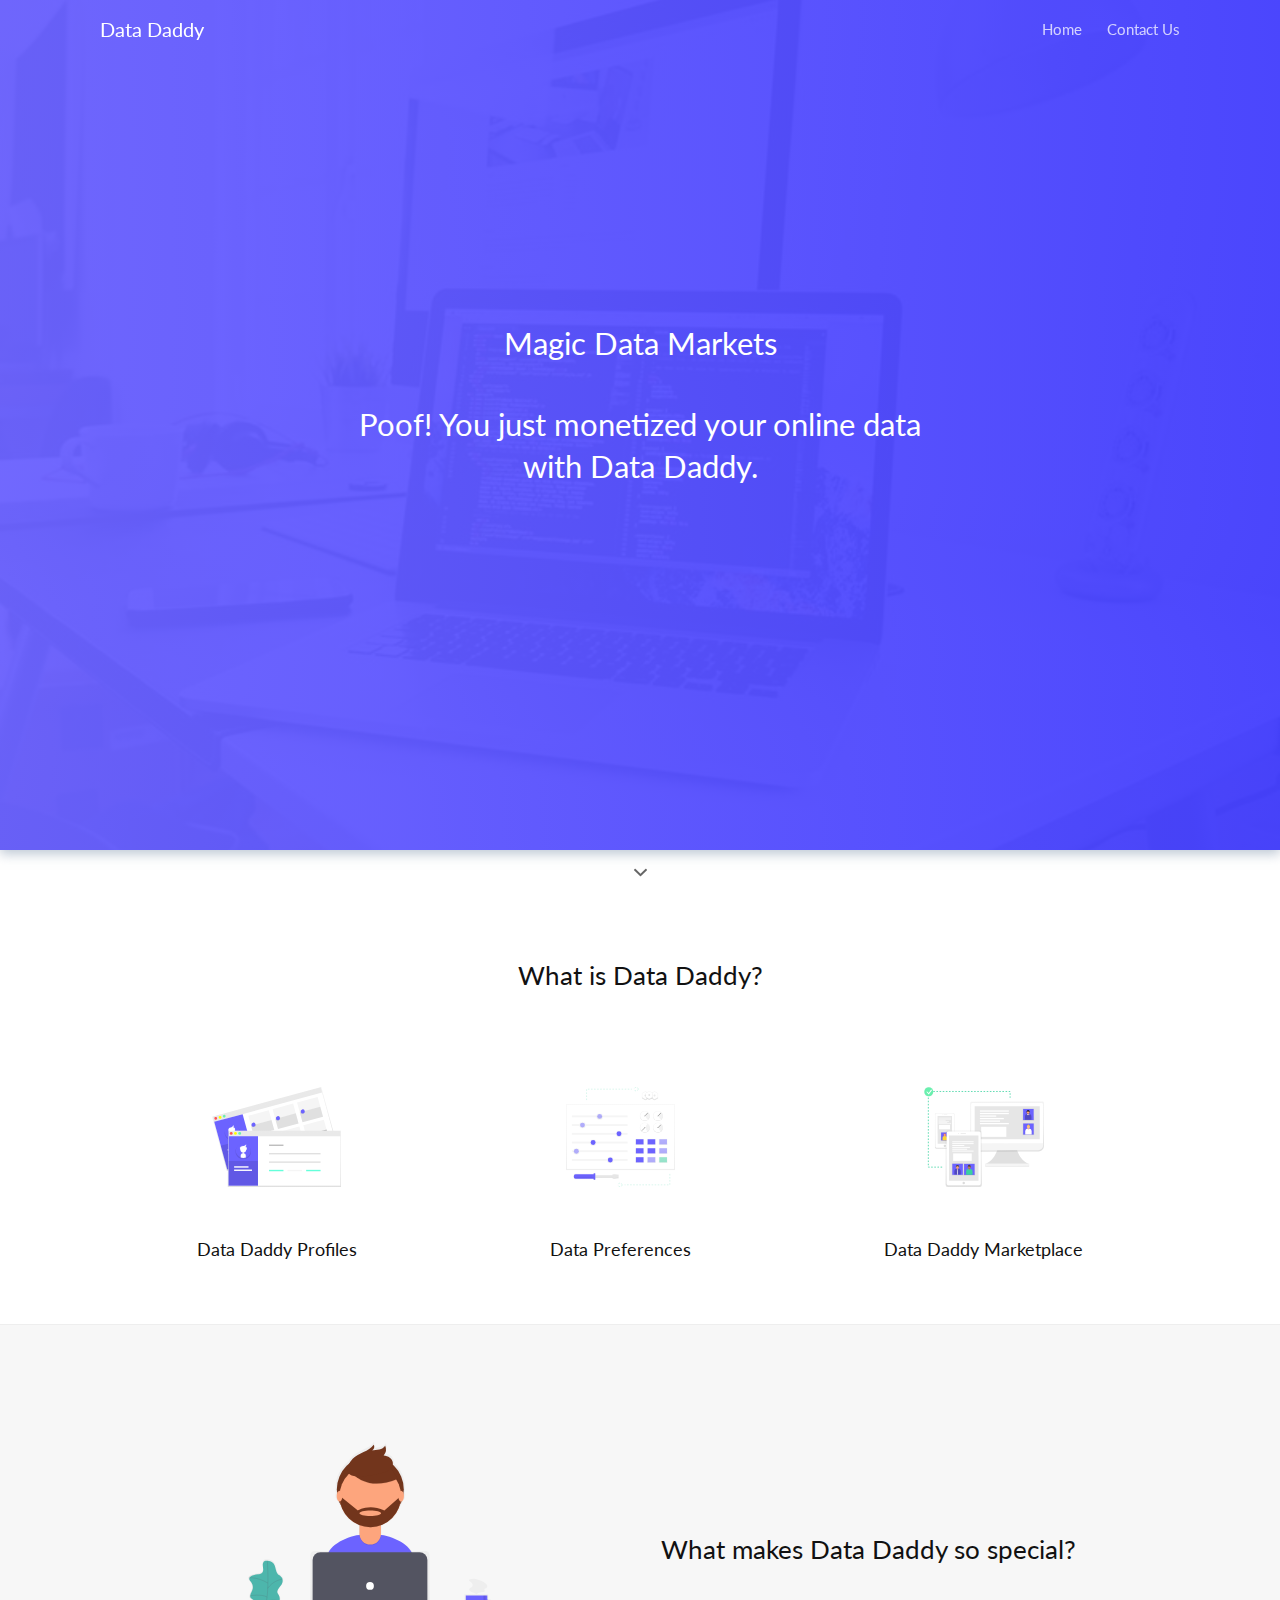
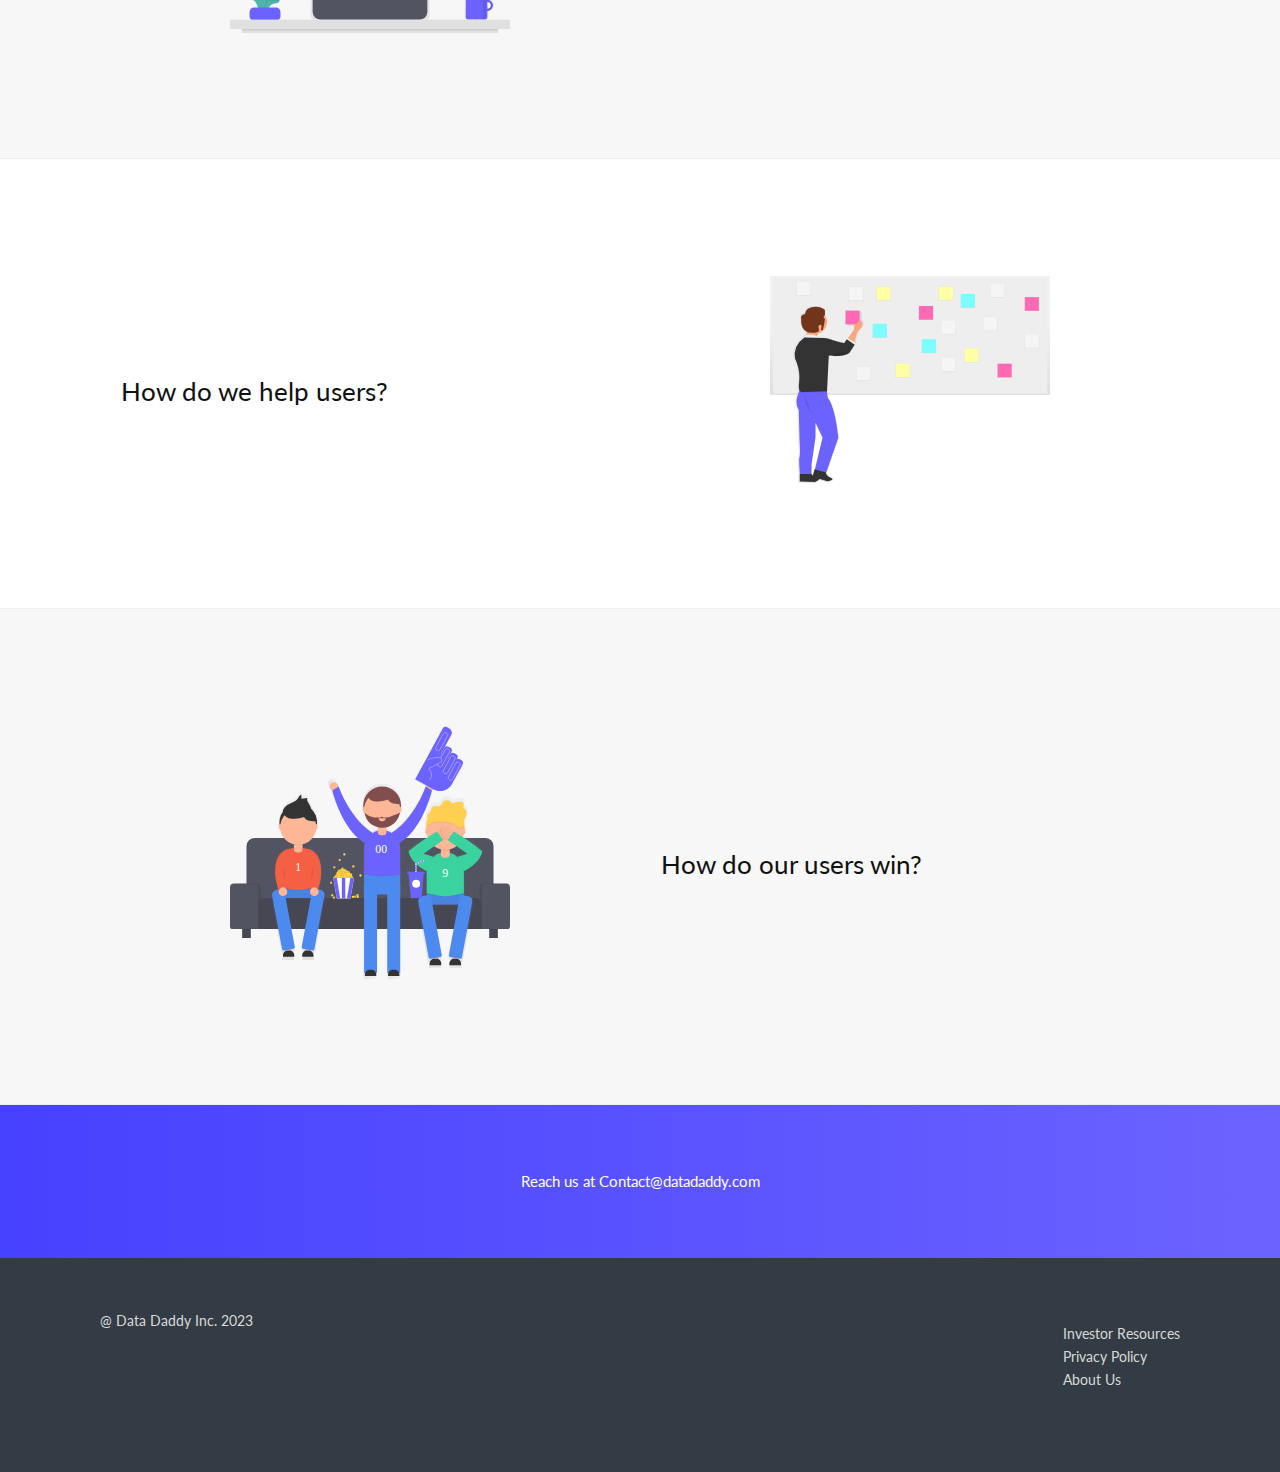
==== commit 99f2df9c: "Update about.html" ====
--- a/about.html
+++ b/about.html
@@ -16,8 +16,8 @@
 				<a href="index.html" class="navbar__logo">Data Daddy</a>
 				<nav class="navbar__menu">
 					<ul>
-                        <li><a href="index.html">Home</a></li>
-                        <!-- <li><a href="about.html">About</a></li> -->
+						<li><a href="index.html">Home</a></li>
+                        <!-- <li><a href="team.html">Team</a></li> -->
 						<li><a href="contact.html">Contact Us</a></li>
 					</ul>
 				</nav>
@@ -133,9 +133,15 @@
 	<div class="footer footer--dark">
 		<div class="container">
 			<div class="footer__inner">
-				<div class="footer__data">@ Data Daddy Inc. 2023  
-					<div class="footer__data__item"><a href="privacy.html">Privacy Policy</a>
-						
+				<div class="footer__data">  
+					<div class="footer__data__item">@ Data Daddy Inc. 2023</div>
+					
+					<div class="footer__data__item">
+						<ul style="list-style-type:none">
+							<li><a href="investor.html">Investor Resources</a></li>
+							<li><a href="privacy.html">Privacy Policy</a></li>
+							<li><a href="about.html">About Us</a></li>
+						</ul>
 					</div>
 				</div>
 			</div>
